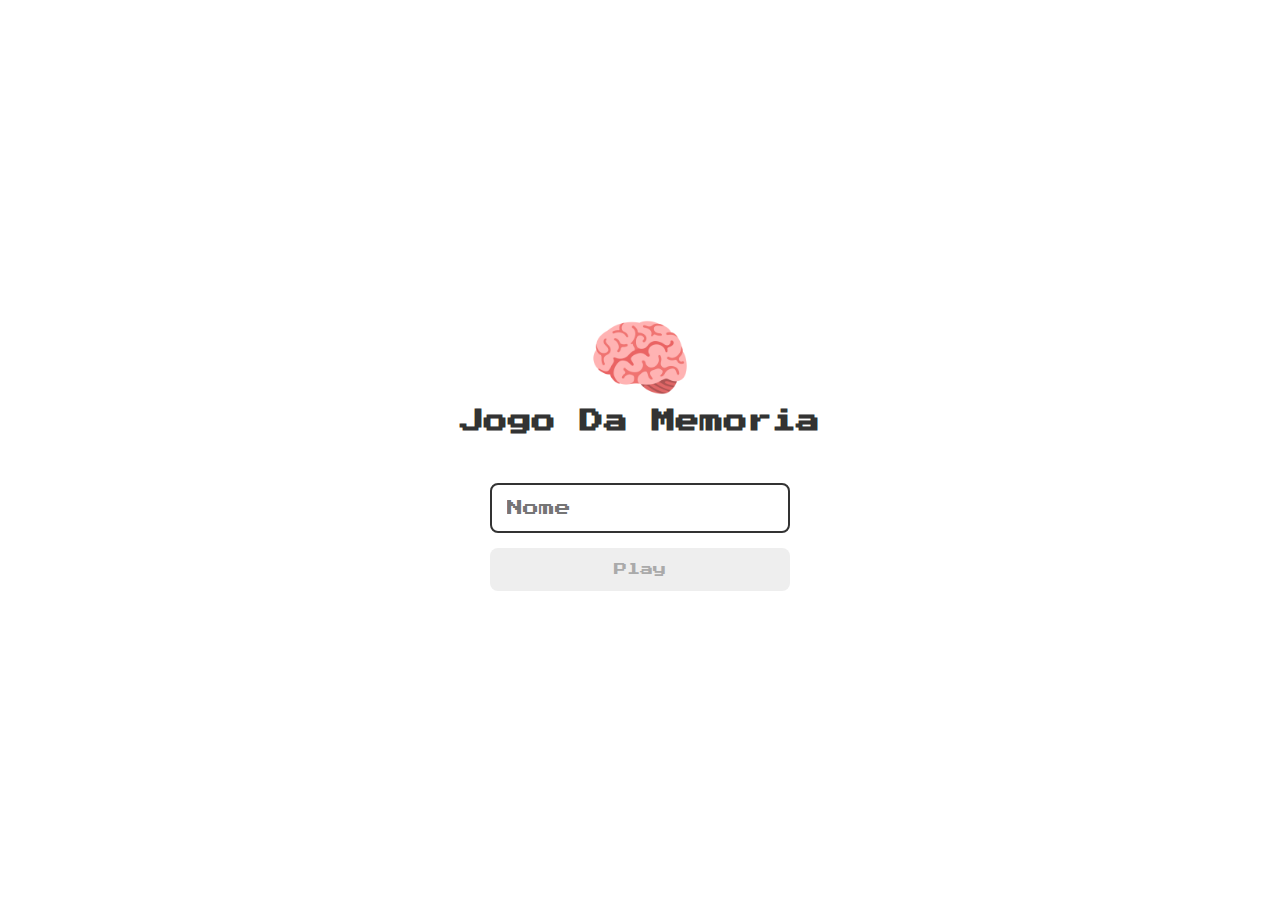
==== index.html @ a375523f "jogo-da-memoria" ====
<!DOCTYPE html>
<html lang="pt-br">
<head>
    <meta charset="UTF-8">
    <meta name="viewport" content="width=device-width, initial-scale=1.0">
    <title>Jogo Da Memoria | Login</title>
    <link rel="stylesheet" href="css/login.css">
    <link rel="stylesheet" href="css/resert.css">
    <script src="js/login.js" defer></script>
</head>
<body>
    
    <form class="login-form">
        <div class="login_header">
            <img src="img/brain.png" alt="brain">
            <h1>Jogo Da Memoria</h1>
        </div>

        <input type="text" placeholder="Nome" class="login_input">
        <button type="submit" class="login_button" disabled>Play</button>

    </form>

</body>
</html>
---- css/login.css ----
.login-form {
    height: 100vh;
    display: flex;
    flex-direction: column;
    align-items: center;
    justify-content: center;
}

.login_header {
    display: flex;
    flex-direction: column;
    align-items: center;
    margin-bottom: 50px;
}

.login_header img {
    width: 100px;
}

.login_header h1 {
    color: #333;
    font-size: 1.5em;
}

.login_input {
    border: 2px solid #333;
    border-radius: 8px;
    font-size: 1em;
    margin-bottom: 15px;
    width: 100%;
    max-width: 300px;
    outline: none;
    padding: 15px;
}

.login_button {
    background-color: #ee665c;
    border-radius: 8px;
    color: white;
    padding: 15px;
    max-width: 300px;
    width: 100%;
    cursor: pointer;
}

.login_button:disabled {
    background-color: #eee;
    color: #aaa;
    cursor: auto;
}
---- css/resert.css ----
@import url('https://fonts.googleapis.com/css2?family=Press+Start+2P&display=swap');

* {
    margin: 0;
    padding: 0;
    box-sizing: border-box;
    border: none;
    list-style: none;
    font-family: 'Press Start 2P', cursive;
}
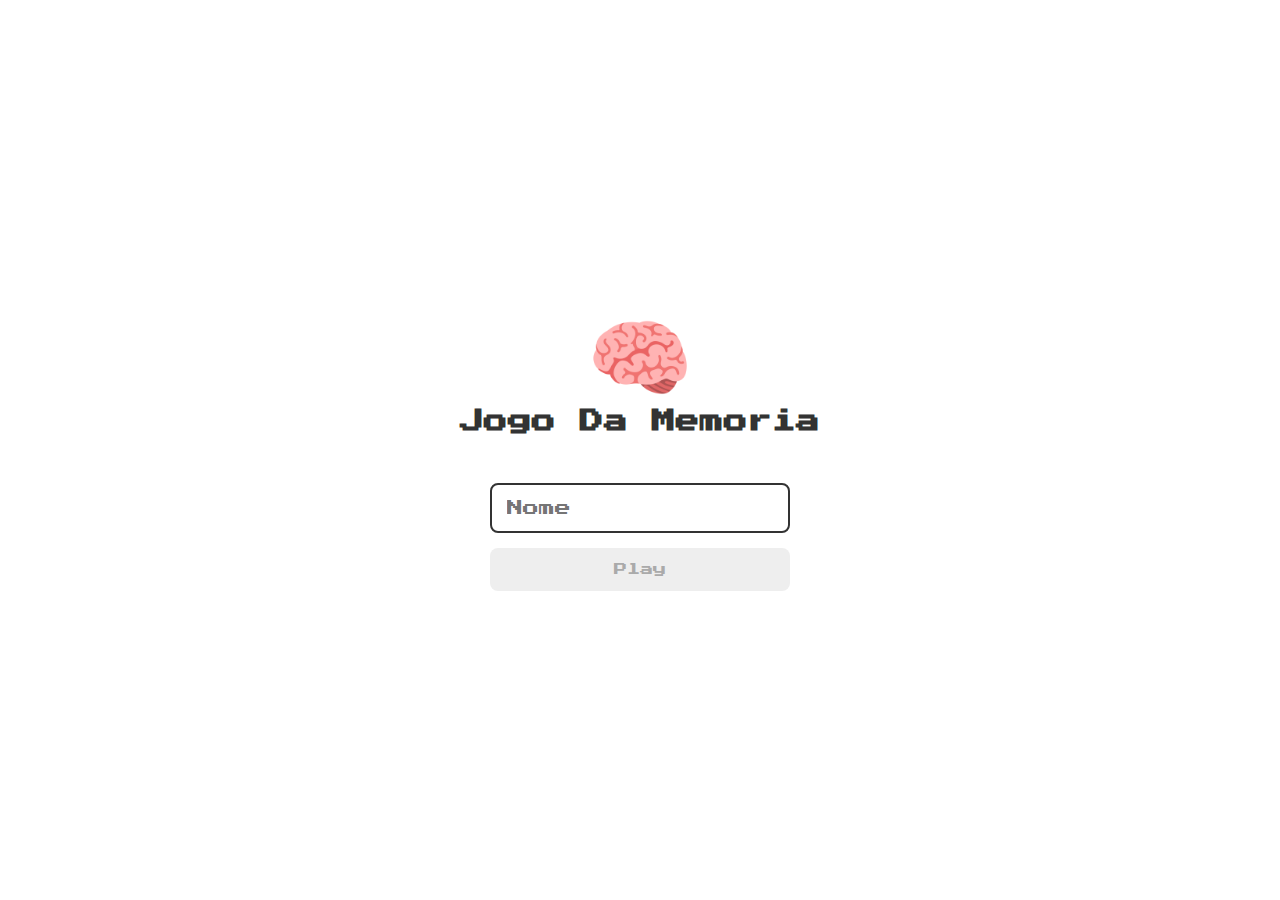
==== commit e283764f: "jogo-da-memoria" ====
--- a/index.html
+++ b/index.html
@@ -1,25 +1,22 @@
 <!DOCTYPE html>
 <html lang="pt-br">
-<head>
-    <meta charset="UTF-8">
-    <meta name="viewport" content="width=device-width, initial-scale=1.0">
+  <head>
+    <meta charset="UTF-8" />
+    <meta name="viewport" content="width=device-width, initial-scale=1.0" />
     <title>Jogo Da Memoria | Login</title>
-    <link rel="stylesheet" href="css/login.css">
-    <link rel="stylesheet" href="css/resert.css">
+    <link rel="stylesheet" href="css/login.css" />
+    <link rel="stylesheet" href="css/resert.css" />
     <script src="js/login.js" defer></script>
-</head>
-<body>
-    
+  </head>
+  <body>
     <form class="login-form">
-        <div class="login_header">
-            <img src="img/brain.png" alt="brain">
-            <h1>Jogo Da Memoria</h1>
-        </div>
+      <div class="login_header">
+        <img src="img/brain.png" alt="brain" />
+        <h1>Jogo Da Memoria</h1>
+      </div>
 
-        <input type="text" placeholder="Nome" class="login_input">
-        <button type="submit" class="login_button" disabled>Play</button>
-
+      <input type="text" placeholder="Nome" class="login_input" />
+      <button type="submit" class="login_button" disabled>Play</button>
     </form>
-
-</body>
-</html>+  </body>
+</html>
--- a/css/login.css
+++ b/css/login.css
@@ -1,50 +1,50 @@
 .login-form {
-    height: 100vh;
-    display: flex;
-    flex-direction: column;
-    align-items: center;
-    justify-content: center;
+  height: 100vh;
+  display: flex;
+  flex-direction: column;
+  align-items: center;
+  justify-content: center;
 }
 
 .login_header {
-    display: flex;
-    flex-direction: column;
-    align-items: center;
-    margin-bottom: 50px;
+  display: flex;
+  flex-direction: column;
+  align-items: center;
+  margin-bottom: 50px;
 }
 
 .login_header img {
-    width: 100px;
+  width: 100px;
 }
 
 .login_header h1 {
-    color: #333;
-    font-size: 1.5em;
+  color: #333;
+  font-size: 1.5em;
 }
 
 .login_input {
-    border: 2px solid #333;
-    border-radius: 8px;
-    font-size: 1em;
-    margin-bottom: 15px;
-    width: 100%;
-    max-width: 300px;
-    outline: none;
-    padding: 15px;
+  border: 2px solid #333;
+  border-radius: 8px;
+  font-size: 1em;
+  margin-bottom: 15px;
+  width: 100%;
+  max-width: 300px;
+  outline: none;
+  padding: 15px;
 }
 
 .login_button {
-    background-color: #ee665c;
-    border-radius: 8px;
-    color: white;
-    padding: 15px;
-    max-width: 300px;
-    width: 100%;
-    cursor: pointer;
+  background-color: #ee665c;
+  border-radius: 8px;
+  color: white;
+  padding: 15px;
+  max-width: 300px;
+  width: 100%;
+  cursor: pointer;
 }
 
 .login_button:disabled {
-    background-color: #eee;
-    color: #aaa;
-    cursor: auto;
-}+  background-color: #eee;
+  color: #aaa;
+  cursor: auto;
+}
--- a/css/resert.css
+++ b/css/resert.css
@@ -1,10 +1,10 @@
-@import url('https://fonts.googleapis.com/css2?family=Press+Start+2P&display=swap');
+@import url("https://fonts.googleapis.com/css2?family=Press+Start+2P&display=swap");
 
 * {
-    margin: 0;
-    padding: 0;
-    box-sizing: border-box;
-    border: none;
-    list-style: none;
-    font-family: 'Press Start 2P', cursive;
-}+  margin: 0;
+  padding: 0;
+  box-sizing: border-box;
+  border: none;
+  list-style: none;
+  font-family: "Press Start 2P", cursive;
+}
